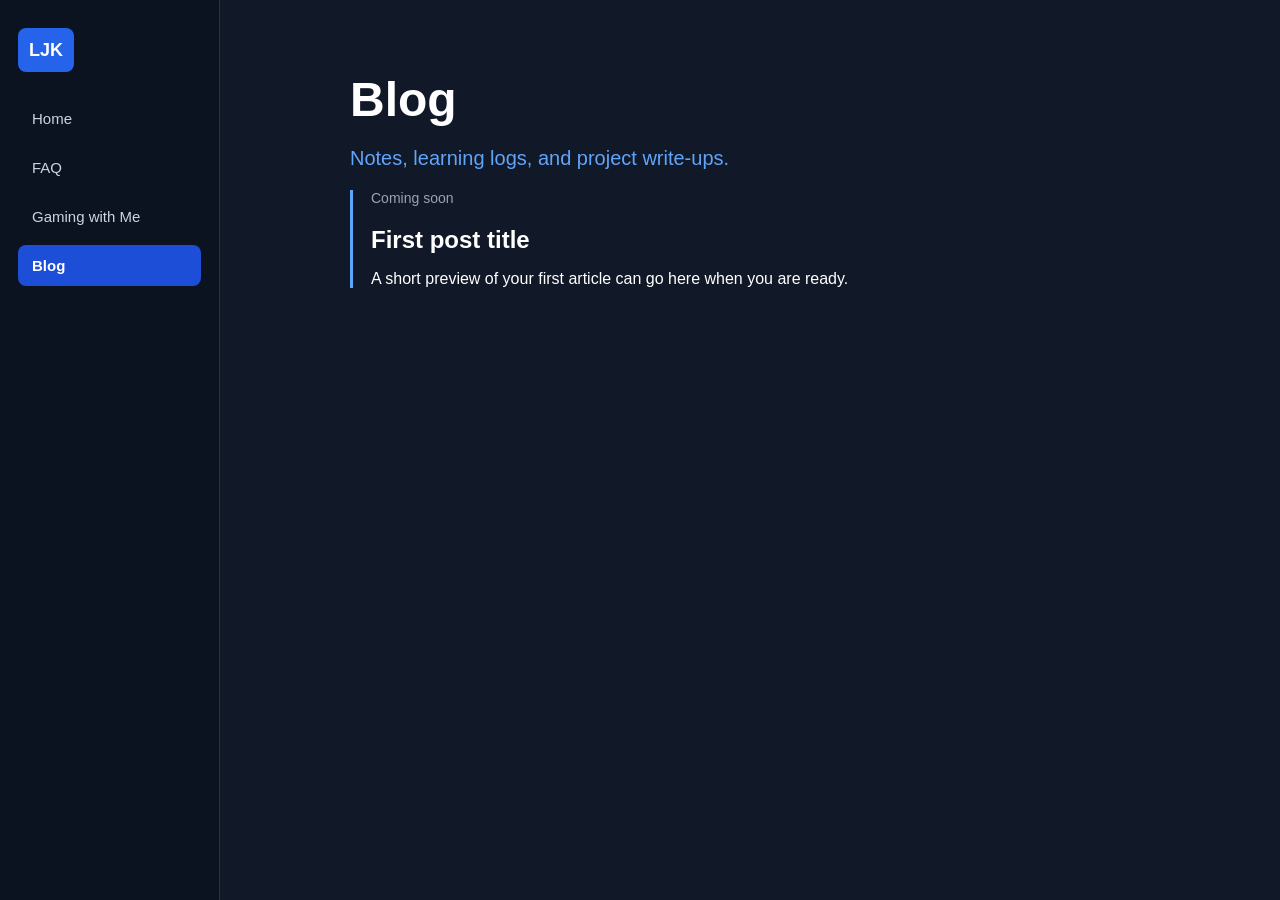
==== blog.html @ d10f2dea "Navigation task bar and more pages" ====
<!DOCTYPE html>
<html lang="en">
<head>
    <meta charset="UTF-8">
    <meta name="viewport" content="width=device-width, initial-scale=1.0">
    <title>Blog | Low JianKhai</title>
    <link rel="stylesheet" href="style.css">
</head>
<body>
    <nav class="side-nav" aria-label="Primary navigation">
        <a class="nav-brand" href="index.html">LJK</a>
        <a class="nav-link" href="index.html">Home</a>
        <a class="nav-link" href="faq.html">FAQ</a>
        <a class="nav-link" href="gaming.html">Gaming with Me</a>
        <a class="nav-link active" href="blog.html">Blog</a>
    </nav>

    <div class="container">
        <h1>Blog</h1>

        <p class="subtitle">
            Notes, learning logs, and project write-ups.
        </p>

        <div class="post-list">
            <article class="post-preview">
                <p class="post-date">Coming soon</p>
                <h2>First post title</h2>
                <p>
                    A short preview of your first article can go here when you are ready.
                </p>
            </article>
        </div>
    </div>
</body>
</html>
---- style.css ----
body {
    font-family: Arial, sans-serif;
    background: #111827;
    color: white;
    margin: 0;
    padding: 40px;
    padding-left: 260px;
}

.container {
    max-width: 800px;
    margin: auto;
}

.side-nav {
    background: #0b1220;
    border-right: 1px solid #243244;
    bottom: 0;
    box-sizing: border-box;
    display: flex;
    flex-direction: column;
    gap: 8px;
    left: 0;
    padding: 28px 18px;
    position: fixed;
    top: 0;
    width: 220px;
    z-index: 10;
}

.nav-brand {
    align-items: center;
    background: #2563eb;
    border-radius: 8px;
    color: white;
    display: inline-flex;
    font-size: 18px;
    font-weight: 700;
    height: 44px;
    justify-content: center;
    margin-bottom: 18px;
    text-decoration: none;
    width: 56px;
}

.nav-link {
    border-radius: 8px;
    color: #cbd5e1;
    font-size: 15px;
    padding: 12px 14px;
    text-decoration: none;
    transition: background 160ms ease, color 160ms ease, transform 160ms ease;
}

.nav-link:hover,
.nav-link:focus-visible {
    background: #1f2937;
    color: white;
    transform: translateX(3px);
}

.nav-link:focus-visible {
    outline: 2px solid #60a5fa;
    outline-offset: 2px;
}

.nav-link.active {
    background: #1d4ed8;
    color: white;
    font-weight: 700;
}

h1 {
    font-size: 48px;
    margin-bottom: 10px;
}

.subtitle {
    color: #60a5fa;
    font-size: 20px;
}

.accordion {
    border: 1px solid #374151;
    border-radius: 8px;
    overflow: hidden;
    margin-top: 16px;
}

.accordion-item {
    background: #1f2937;
    border-bottom: 1px solid #374151;
}

.accordion-item:last-child {
    border-bottom: 0;
}

.accordion-item summary {
    align-items: center;
    cursor: pointer;
    display: flex;
    gap: 16px;
    justify-content: space-between;
    list-style: none;
    padding: 18px 20px;
    position: relative;
}

.accordion-item summary span:first-child {
    font-weight: 700;
}

.accordion-item summary::-webkit-details-marker {
    display: none;
}

.accordion-item summary::after {
    color: #93c5fd;
    content: "+";
    flex: 0 0 auto;
    font-size: 22px;
    line-height: 1;
}

.accordion-item[open] summary::after {
    content: "-";
}

.accordion-item summary:hover,
.accordion-item summary:focus-visible {
    background: #273244;
}

.accordion-item summary:focus-visible {
    outline: 2px solid #60a5fa;
    outline-offset: -2px;
}

.summary-meta {
    color: #9ca3af;
    font-size: 14px;
    font-weight: normal;
    text-align: right;
}

.accordion-item p {
    border-top: 1px solid #374151;
    color: #d1d5db;
    line-height: 1.6;
    margin: 0;
    padding: 18px 20px 20px;
}

.post-list {
    margin-top: 20px;
}

.post-preview {
    border-left: 3px solid #60a5fa;
    padding-left: 18px;
}

.post-preview h2 {
    font-size: 24px;
    margin-bottom: 8px;
}

.post-date {
    color: #9ca3af;
    font-size: 14px;
    margin-bottom: 0;
}

@media (max-width: 600px) {
    body {
        padding: 112px 24px 24px;
    }

    .side-nav {
        border-bottom: 1px solid #243244;
        border-right: 0;
        bottom: auto;
        flex-direction: row;
        gap: 6px;
        overflow-x: auto;
        padding: 14px;
        width: 100%;
    }

    .nav-brand {
        flex: 0 0 48px;
        height: 40px;
        margin-bottom: 0;
        width: 48px;
    }

    .nav-link {
        flex: 0 0 auto;
        padding: 11px 12px;
        white-space: nowrap;
    }

    .nav-link:hover,
    .nav-link:focus-visible {
        transform: translateY(-2px);
    }

    .accordion-item summary {
        align-items: flex-start;
        flex-direction: column;
        gap: 6px;
    }

    .accordion-item summary::after {
        position: absolute;
        right: 20px;
    }

    .summary-meta {
        padding-right: 28px;
        text-align: left;
    }
}

a {
    color: #93c5fd;
}
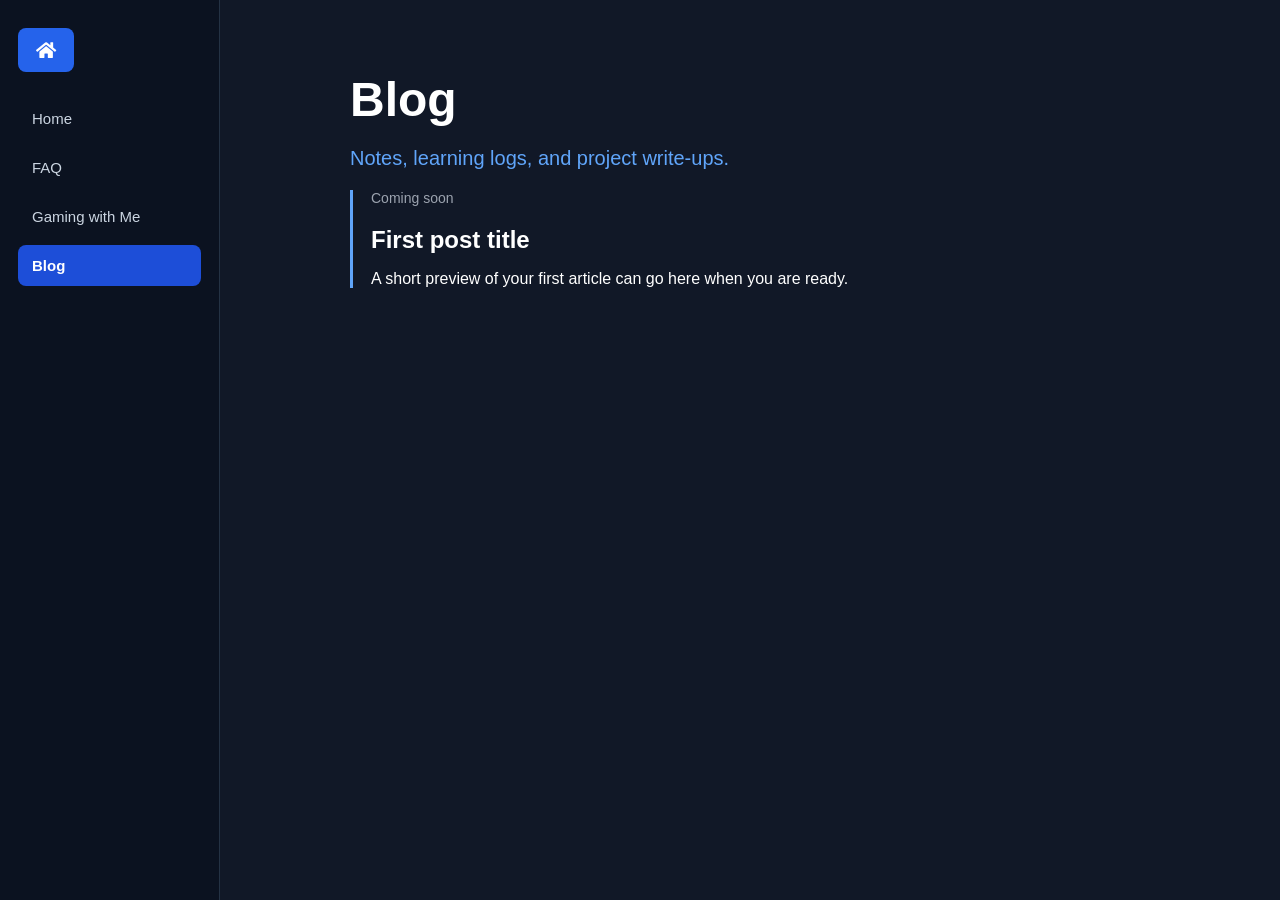
==== commit 7d8bebfd: "changed wordings" ====
--- a/blog.html
+++ b/blog.html
@@ -4,11 +4,14 @@
     <meta charset="UTF-8">
     <meta name="viewport" content="width=device-width, initial-scale=1.0">
     <title>Blog | Low JianKhai</title>
+    <link rel="stylesheet" href="https://cdnjs.cloudflare.com/ajax/libs/font-awesome/5.15.4/css/all.min.css">
     <link rel="stylesheet" href="style.css">
 </head>
 <body>
     <nav class="side-nav" aria-label="Primary navigation">
-        <a class="nav-brand" href="index.html">LJK</a>
+        <a class="nav-brand" href="index.html">
+            <i class="fas fa-home"></i>
+        </a>
         <a class="nav-link" href="index.html">Home</a>
         <a class="nav-link" href="faq.html">FAQ</a>
         <a class="nav-link" href="gaming.html">Gaming with Me</a>
